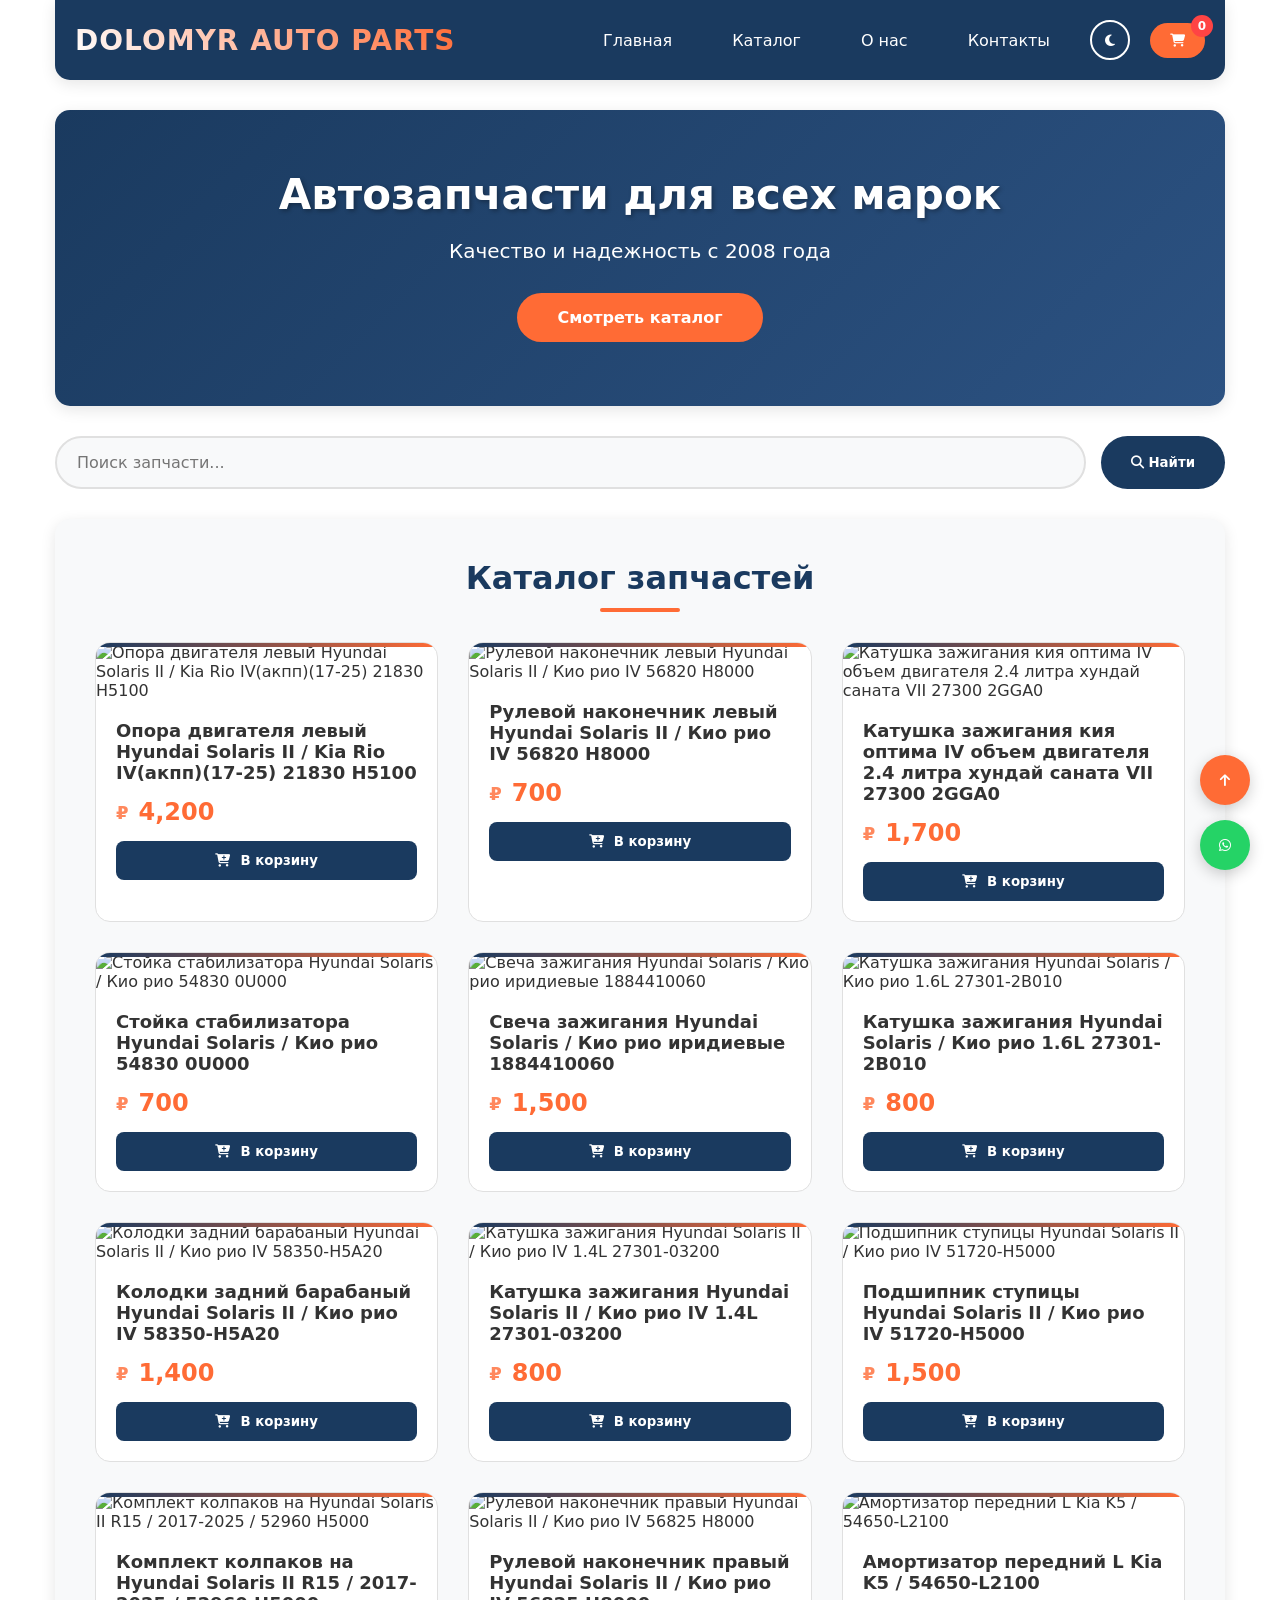
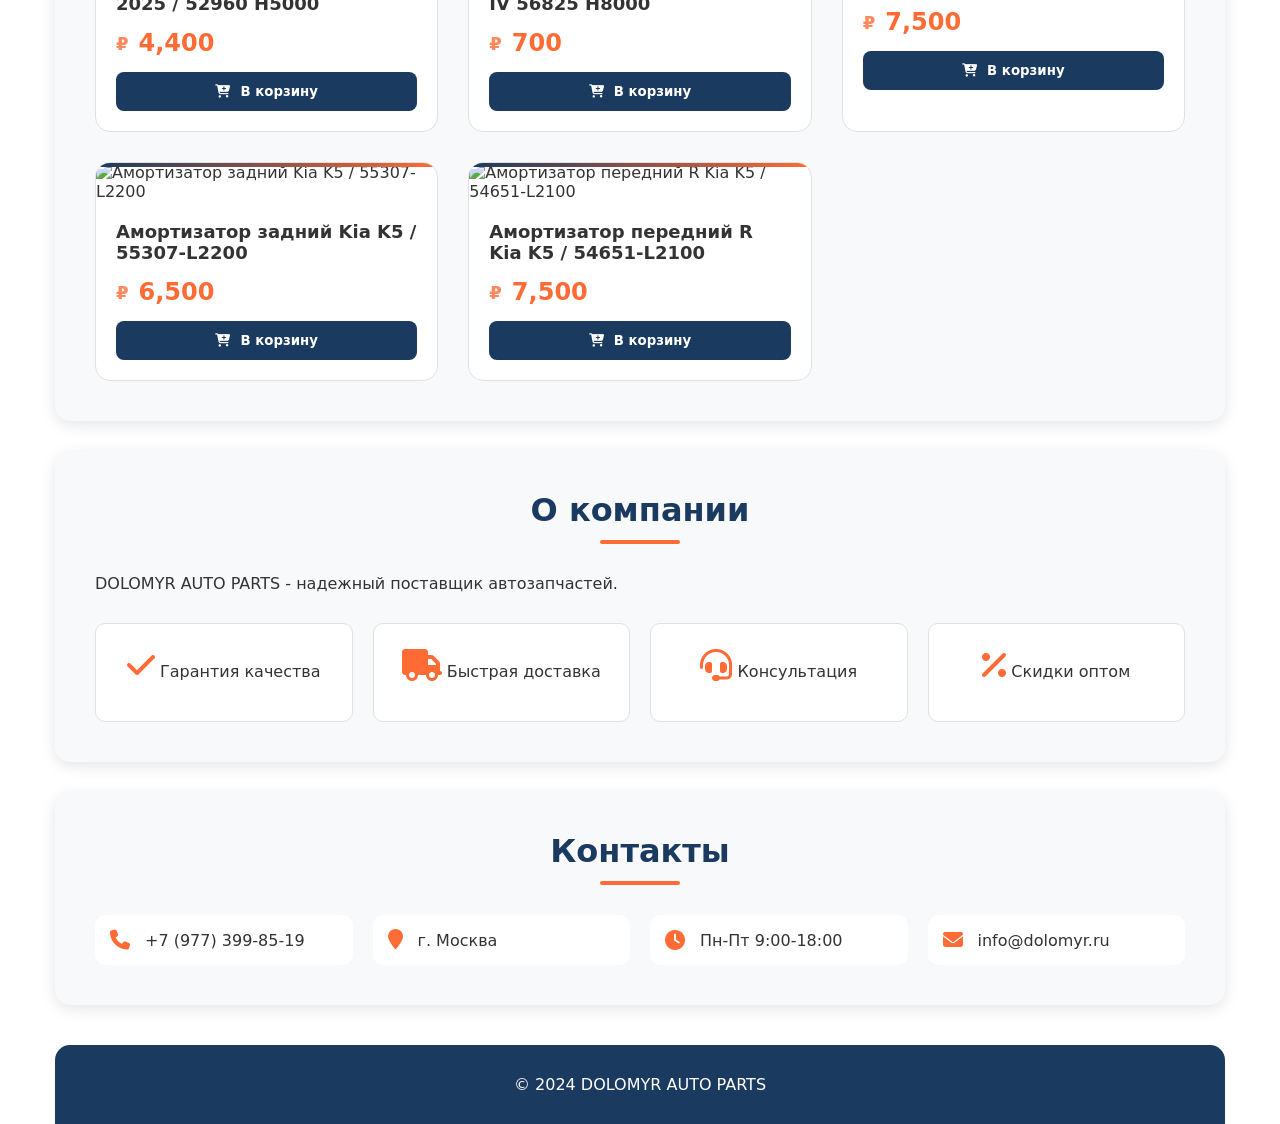
==== index.html @ 75da01c4 "Add files via upload" ====
<!DOCTYPE html>
<html lang="ru">
<head>
    <meta charset="UTF-8">
    <meta name="viewport" content="width=device-width, initial-scale=1.0">
    <title>DOLOMYR AUTO PARTS</title>
    <link rel="stylesheet" href="style.css">
    <link rel="stylesheet" href="https://cdnjs.cloudflare.com/ajax/libs/font-awesome/6.4.0/css/all.min.css">
</head>
<body class="light-mode">
    <header>
        <div class="logo">
            <h1>DOLOMYR AUTO PARTS</h1>
        </div>
        <nav>
            <a href="#home">Главная</a>
            <a href="#catalog">Каталог</a>
            <a href="#about">О нас</a>
            <a href="#contacts">Контакты</a>
            <button class="theme-toggle" onclick="toggleTheme()">
                <i class="fas fa-moon"></i>
            </button>
            <button class="cart-btn">
                <i class="fas fa-shopping-cart"></i>
                <span class="cart-count">0</span>
            </button>
        </nav>
    </header>

    <section id="home">
        <div class="hero-content">
            <h2>Автозапчасти для всех марок</h2>
            <p>Качество и надежность с 2008 года</p>
            <a href="#catalog" class="btn pulse-animation">Смотреть каталог</a>
        </div>
    </section>

    <div class="search">
        <input type="text" id="search" placeholder="Поиск запчасти...">
        <button onclick="searchProducts()"><i class="fas fa-search"></i> Найти</button>
    </div>

    <section id="catalog">
        <h2 class="section-title">Каталог запчастей</h2>
        <div class="products" id="products"></div>
    </section>

    <section id="about">
        <h2 class="section-title">О компании</h2>
        <div class="about-content">
            <p>DOLOMYR AUTO PARTS - надежный поставщик автозапчастей.</p>
            <div class="features">
                <div class="feature-item"><i class="fas fa-check"></i> Гарантия качества</div>
                <div class="feature-item"><i class="fas fa-truck"></i> Быстрая доставка</div>
                <div class="feature-item"><i class="fas fa-headset"></i> Консультация</div>
                <div class="feature-item"><i class="fas fa-percentage"></i> Скидки оптом</div>
            </div>
        </div>
    </section>

    <section id="contacts">
        <h2 class="section-title">Контакты</h2>
        <div class="contacts">
            <div class="contact-item"><i class="fas fa-phone"></i> +7 (977) 399-85-19</div>
            <div class="contact-item"><i class="fas fa-map-marker"></i> г. Москва</div>
            <div class="contact-item"><i class="fas fa-clock"></i> Пн-Пт 9:00-18:00</div>
            <div class="contact-item"><i class="fas fa-envelope"></i> info@dolomyr.ru</div>
        </div>
    </section>

    <footer>
        <p>© 2024 DOLOMYR AUTO PARTS</p>
    </footer>

    <div class="cart-modal" id="cartModal">
        <div class="cart-content">
            <h3><i class="fas fa-shopping-cart"></i> Корзина</h3>
            <div id="cartItems"></div>
            <div class="total">
                <p>Итого: <span id="total">0</span> ₽</p>
                <div class="cart-buttons">
                    <button onclick="checkout()" class="checkout-btn">Оформить заказ</button>
                    <button onclick="closeCart()" class="close-btn">Закрыть</button>
                </div>
            </div>
        </div>
    </div>

    <div class="floating-buttons">
        <button class="floating-btn" onclick="scrollToTop()">
            <i class="fas fa-arrow-up"></i>
        </button>
        <button class="floating-btn whatsapp" onclick="openWhatsApp()">
            <i class="fab fa-whatsapp"></i>
        </button>
    </div>

    <script src="script.js"></script>
</body>
</html>
---- style.css ----
* {
    margin: 0;
    padding: 0;
    box-sizing: border-box;
    font-family: 'Segoe UI', system-ui, sans-serif;
}

:root {
    --primary-color: #1a3a5f;
    --secondary-color: #ff6b35;
    --bg-color: #ffffff;
    --text-color: #333333;
    --card-bg: #f8f9fa;
    --border-color: #e0e0e0;
    --shadow: 0 4px 15px rgba(0,0,0,0.1);
    --transition: all 0.4s cubic-bezier(0.175, 0.885, 0.32, 1.275);
}

.dark-mode {
    --primary-color: #2c5282;
    --secondary-color: #ff8c5a;
    --bg-color: #1a1a2e;
    --text-color: #f0f0f0;
    --card-bg: #16213e;
    --border-color: #2d3748;
    --shadow: 0 4px 15px rgba(0,0,0,0.3);
}

body {
    background: var(--bg-color);
    color: var(--text-color);
    max-width: 1200px;
    margin: 0 auto;
    padding: 0 15px;
    transition: var(--transition);
    min-height: 100vh;
}

/* Анимации */
@keyframes fadeIn {
    from { opacity: 0; transform: translateY(30px); }
    to { opacity: 1; transform: translateY(0); }
}

@keyframes slideIn {
    from { transform: translateX(-100px); opacity: 0; }
    to { transform: translateX(0); opacity: 1; }
}

@keyframes pulse {
    0%, 100% { transform: scale(1); }
    50% { transform: scale(1.05); }
}

@keyframes bounce {
    0%, 20%, 50%, 80%, 100% { transform: translateY(0); }
    40% { transform: translateY(-10px); }
    60% { transform: translateY(-5px); }
}

@keyframes float {
    0%, 100% { transform: translateY(0); }
    50% { transform: translateY(-10px); }
}

@keyframes shake {
    0%, 100% { transform: translateX(0); }
    25% { transform: translateX(-5px); }
    75% { transform: translateX(5px); }
}

@keyframes glow {
    from { box-shadow: 0 0 10px var(--secondary-color); }
    to { box-shadow: 0 0 20px var(--secondary-color); }
}

@keyframes rotate {
    from { transform: rotate(0deg); }
    to { transform: rotate(360deg); }
}

/* Шапка */
header {
    background: var(--primary-color);
    color: white;
    padding: 20px;
    display: flex;
    justify-content: space-between;
    align-items: center;
    border-radius: 0 0 15px 15px;
    margin-bottom: 30px;
    animation: slideIn 0.8s ease-out;
    position: sticky;
    top: 0;
    z-index: 100;
    box-shadow: var(--shadow);
}

.logo h1 {
    font-size: 28px;
    font-weight: 700;
    letter-spacing: 1px;
    background: linear-gradient(45deg, white, #ff6b35);
    -webkit-background-clip: text;
    -webkit-text-fill-color: transparent;
    background-clip: text;
}

nav {
    display: flex;
    gap: 20px;
    align-items: center;
}

nav a {
    color: white;
    text-decoration: none;
    padding: 10px 20px;
    border-radius: 25px;
    transition: var(--transition);
    position: relative;
    overflow: hidden;
}

nav a::before {
    content: '';
    position: absolute;
    top: 0;
    left: -100%;
    width: 100%;
    height: 100%;
    background: var(--secondary-color);
    transition: var(--transition);
    z-index: -1;
}

nav a:hover::before {
    left: 0;
}

nav a:hover {
    transform: translateY(-3px);
    box-shadow: 0 5px 15px rgba(0,0,0,0.2);
}

.theme-toggle {
    background: transparent;
    border: 2px solid white;
    color: white;
    width: 40px;
    height: 40px;
    border-radius: 50%;
    cursor: pointer;
    transition: var(--transition);
    animation: float 3s ease-in-out infinite;
}

.theme-toggle:hover {
    background: white;
    color: var(--primary-color);
    transform: rotate(180deg);
}

.cart-btn {
    background: var(--secondary-color);
    color: white;
    border: none;
    padding: 10px 20px;
    border-radius: 25px;
    cursor: pointer;
    position: relative;
    transition: var(--transition);
    font-weight: 600;
}

.cart-btn:hover {
    transform: translateY(-3px) scale(1.05);
    box-shadow: 0 10px 20px rgba(255,107,53,0.3);
    animation: pulse 0.5s ease;
}
.cart-count {
    position: absolute;
    top: -8px;
    right: -8px;
    background: #ff4444;
    color: white;
    border-radius: 50%;
    width: 22px;
    height: 22px;
    font-size: 12px;
    display: flex;
    align-items: center;
    justify-content: center;
    animation: bounce 0.5s ease;
}

/* Герой */
#home {
    background: linear-gradient(135deg, var(--primary-color), #2c5282);
    color: white;
    text-align: center;
    padding: 60px 20px;
    border-radius: 15px;
    margin-bottom: 30px;
    animation: fadeIn 1s ease-out;
    position: relative;
    overflow: hidden;
}

#home::before {
    content: '';
    position: absolute;
    top: 0;
    left: 0;
    right: 0;
    bottom: 0;
    opacity: 0.1;
}

.hero-content {
    position: relative;
    z-index: 1;
}

#home h2 {
    font-size: 42px;
    margin-bottom: 20px;
    animation: fadeIn 1.2s ease-out 0.3s both;
    text-shadow: 2px 2px 4px rgba(0,0,0,0.3);
}

#home p {
    font-size: 20px;
    margin-bottom: 30px;
    opacity: 0.9;
    animation: fadeIn 1.4s ease-out 0.6s both;
}

.btn {
    background: var(--secondary-color);
    color: white;
    padding: 15px 40px;
    text-decoration: none;
    border-radius: 30px;
    font-weight: 600;
    display: inline-block;
    transition: var(--transition);
    border: none;
    cursor: pointer;
    position: relative;
    overflow: hidden;
}

.btn::after {
    content: '';
    position: absolute;
    top: 50%;
    left: 50%;
    width: 0;
    height: 0;
    border-radius: 50%;
    background: rgba(255,255,255,0.3);
    transform: translate(-50%, -50%);
    transition: width 0.6s, height 0.6s;
}

.btn:hover::after {
    width: 300px;
    height: 300px;
}

.btn:hover {
    transform: translateY(-5px);
    box-shadow: 0 15px 30px rgba(255,107,53,0.4);
}

.pulse-animation {
    animation: pulse 2s infinite;
}

/* Поиск */
.search {
    display: flex;
    margin: 30px 0;
    gap: 15px;
    animation: fadeIn 1s ease-out;
}

.search input {
    flex: 1;
    padding: 15px 20px;
    border: 2px solid var(--border-color);
    border-radius: 30px;
    font-size: 16px;
    background: var(--card-bg);
    color: var(--text-color);
    transition: var(--transition);
}

.search input:focus {
    outline: none;
    border-color: var(--secondary-color);
    transform: scale(1.02);
    box-shadow: 0 5px 20px rgba(255,107,53,0.1);
}

.search button {
    background: var(--primary-color);
    color: white;
    border: none;
    padding: 0 30px;
    cursor: pointer;
    border-radius: 30px;
    font-weight: 600;
    transition: var(--transition);
}

.search button:hover {
    background: var(--secondary-color);
    transform: translateX(5px);
    box-shadow: 0 5px 15px rgba(0,0,0,0.2);
}

/* Секции */
section {
    background: var(--card-bg);
    padding: 40px;
    margin: 30px 0;
    border-radius: 15px;
    box-shadow: var(--shadow);
    transition: var(--transition);
    animation: fadeIn 0.8s ease-out;
}

section:hover {
    transform: translateY(-5px);
    box-shadow: 0 15px 30px rgba(0,0,0,0.15);
}

.section-title {
    color: var(--primary-color);
    margin-bottom: 30px;
    font-size: 32px;
    text-align: center;
    position: relative;
    padding-bottom: 15px;
}

.section-title::after {
    content: '';
    position: absolute;
    bottom: 0;
    left: 50%;
    transform: translateX(-50%);
    width: 80px;
    height: 4px;
    background: var(--secondary-color);
    border-radius: 2px;
}

/* Товары */
.products {
    display: grid;
    grid-template-columns: repeat(auto-fill, minmax(280px, 1fr));
    gap: 30px;
}

.product {
    background: var(--bg-color);
    border-radius: 15px;
    overflow: hidden;
    transition: var(--transition);
    animation: fadeIn 0.6s ease-out;
    position: relative;
    border: 1px solid var(--border-color);
}

.product::before {
    content: '';
    position: absolute;
    top: 0;
    left: 0;
    right: 0;
    height: 4px;
    background: linear-gradient(90deg, var(--primary-color), var(--secondary-color));
}
.product:hover {
    transform: translateY(-10px) scale(1.02);
    box-shadow: 0 20px 40px rgba(0,0,0,0.15);
}

.product:hover img {
    transform: scale(1.1);
}

.product img {
    width: 100%;
    height: 200px;
    object-fit: cover;
    transition: var(--transition);
}

.product-info {
    padding: 20px;
}

.product h3 {
    font-size: 18px;
    margin-bottom: 10px;
    color: var(--text-color);
    font-weight: 600;
}

.price {
    color: var(--secondary-color);
    font-size: 24px;
    font-weight: 700;
    margin: 15px 0;
    display: flex;
    align-items: center;
    gap: 10px;
}

.price::before {
    content: '₽';
    font-size: 18px;
    opacity: 0.8;
}

.add-cart {
    background: var(--primary-color);
    color: white;
    border: none;
    padding: 12px;
    width: 100%;
    border-radius: 8px;
    cursor: pointer;
    font-weight: 600;
    transition: var(--transition);
    display: flex;
    align-items: center;
    justify-content: center;
    gap: 10px;
}

.add-cart:hover {
    background: var(--secondary-color);
    letter-spacing: 1px;
}

.add-cart:active {
    animation: shake 0.3s ease;
}

/* О нас */
.features {
    display: grid;
    grid-template-columns: repeat(auto-fit, minmax(200px, 1fr));
    gap: 20px;
    margin-top: 30px;
}

.feature-item {
    background: var(--bg-color);
    padding: 25px;
    border-radius: 10px;
    text-align: center;
    transition: var(--transition);
    border: 1px solid var(--border-color);
}

.feature-item:hover {
    transform: translateY(-5px);
    border-color: var(--secondary-color);
}

.feature-item i {
    color: var(--secondary-color);
    font-size: 32px;
    margin-bottom: 15px;
    animation: float 3s ease-in-out infinite;
}

/* Контакты */
.contacts {
    display: grid;
    grid-template-columns: repeat(auto-fit, minmax(250px, 1fr));
    gap: 20px;
    margin-top: 20px;
}

.contact-item {
    display: flex;
    align-items: center;
    gap: 15px;
    padding: 15px;
    background: var(--bg-color);
    border-radius: 10px;
    transition: var(--transition);
}

.contact-item:hover {
    transform: translateX(10px);
    background: var(--primary-color);
    color: white;
}

.contact-item i {
    color: var(--secondary-color);
    font-size: 20px;
}

/* Подвал */
footer {
    text-align: center;
    padding: 30px;
    background: var(--primary-color);
    color: white;
    margin-top: 40px;
    border-radius: 15px 15px 0 0;
    animation: fadeIn 1s ease-out;
}

/* Корзина */
.cart-modal {
    display: none;
    position: fixed;
    top: 0;
    right: 0;
    width: 400px;
    height: 100%;
    background: var(--card-bg);
    z-index: 1000;
    animation: slideIn 0.4s cubic-bezier(0.175, 0.885, 0.32, 1.275);
    border-left: 4px solid var(--secondary-color);
}

.cart-content {
    height: 100%;
    display: flex;
    flex-direction: column;
    padding: 20px;
}

.cart-content h3 {
    color: var(--primary-color);
    padding-bottom: 20px;
    border-bottom: 2px solid var(--border-color);
    margin-bottom: 20px;
    font-size: 24px;
}

#cartItems {
    flex: 1;
    overflow-y: auto;
    padding-right: 10px;
}

.cart-item {
    display: flex;
    justify-content: space-between;
    align-items: center;
    padding: 15px;
    margin-bottom: 10px;
    background: var(--bg-color);
    border-radius: 8px;
    animation: fadeIn 0.3s ease-out;
    border-left: 4px solid var(--secondary-color);
}

.cart-item:hover {
    transform: translateX(5px);
}

.remove {
    background: #ff4444;
    color: white;
    border: none;
    padding: 8px 15px;
    cursor: pointer;
    border-radius: 5px;
    transition: var(--transition);
}

.remove:hover {
    background: #cc0000;
    transform: rotate(90deg);
}

.total {
    padding-top: 20px;
    border-top: 2px solid var(--primary-color);
}

.total p {
    font-size: 24px;
    font-weight: 700;
    margin-bottom: 20px;
    color: var(--primary-color);
}

.cart-buttons {
    display: flex;
    gap: 10px;
}
.cart-buttons button {
    flex: 1;
    padding: 12px;
    border: none;
    border-radius: 8px;
    cursor: pointer;
    font-weight: 600;
    transition: var(--transition);
}

.checkout-btn {
    background: var(--secondary-color);
    color: white;
}

.checkout-btn:hover {
    background: #ff8c5a;
    animation: glow 1s infinite alternate;
}

.close-btn {
    background: #6c757d;
    color: white;
}

.close-btn:hover {
    background: #5a6268;
}

/* Плавающие кнопки */
.floating-buttons {
    position: fixed;
    bottom: 30px;
    right: 30px;
    display: flex;
    flex-direction: column;
    gap: 15px;
    z-index: 99;
}

.floating-btn {
    width: 50px;
    height: 50px;
    border-radius: 50%;
    border: none;
    background: var(--secondary-color);
    color: white;
    cursor: pointer;
    transition: var(--transition);
    box-shadow: 0 4px 15px rgba(0,0,0,0.2);
    animation: float 3s ease-in-out infinite;
}

.floating-btn:hover {
    transform: scale(1.1);
    box-shadow: 0 8px 25px rgba(0,0,0,0.3);
}

.floating-btn.whatsapp {
    background: #25D366;
    animation-delay: 0.5s;
}

/* Уведомления */
.notification {
    position: fixed;
    top: 20px;
    right: 20px;
    background: var(--secondary-color);
    color: white;
    padding: 15px 25px;
    border-radius: 8px;
    z-index: 1001;
    animation: slideIn 0.3s ease-out, fadeOut 0.3s ease-out 2.7s;
    box-shadow: var(--shadow);
}

/* Адаптивность */
@media (max-width: 768px) {
    header {
        flex-direction: column;
        gap: 15px;
    }
    
    nav {
        flex-wrap: wrap;
        justify-content: center;
    }
    
    .products {
        grid-template-columns: repeat(auto-fill, minmax(250px, 1fr));
    }
    
    .cart-modal {
        width: 100%;
    }
    
    .floating-buttons {
        bottom: 20px;
        right: 20px;
    }
}
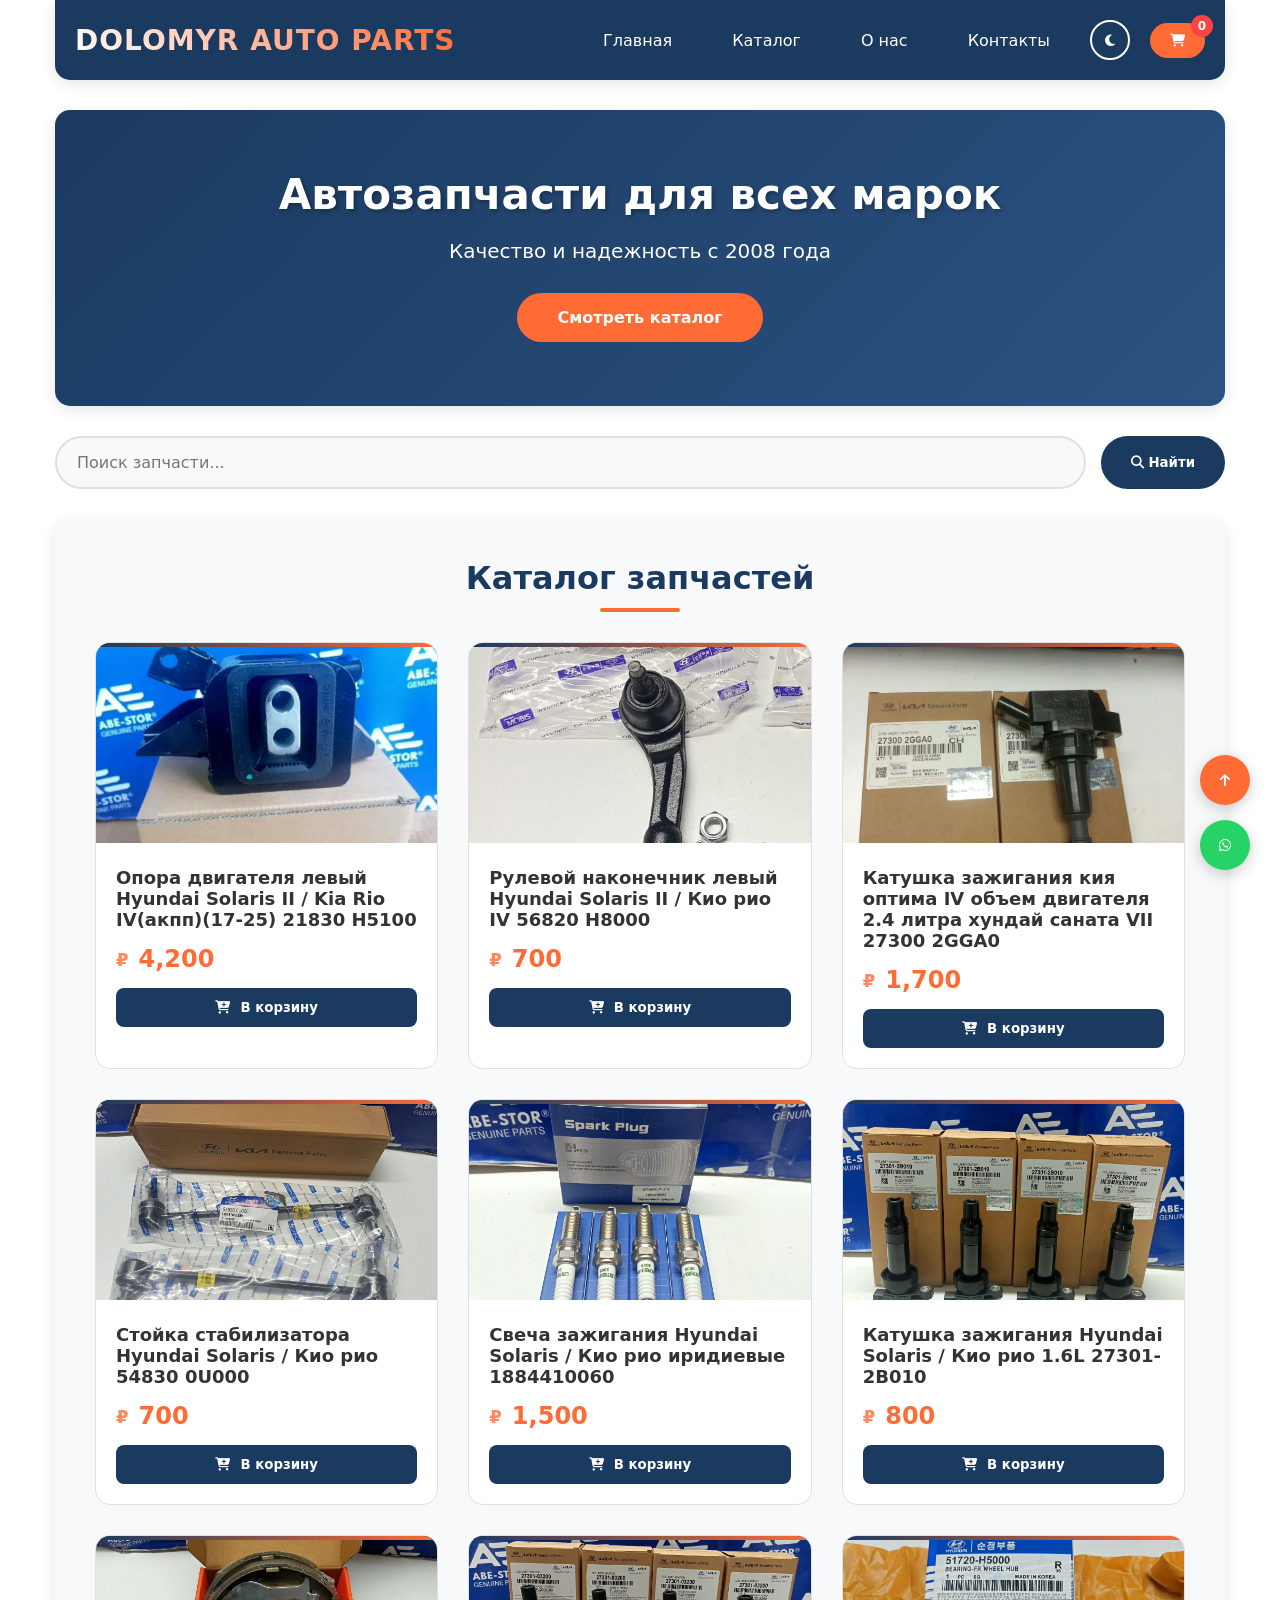
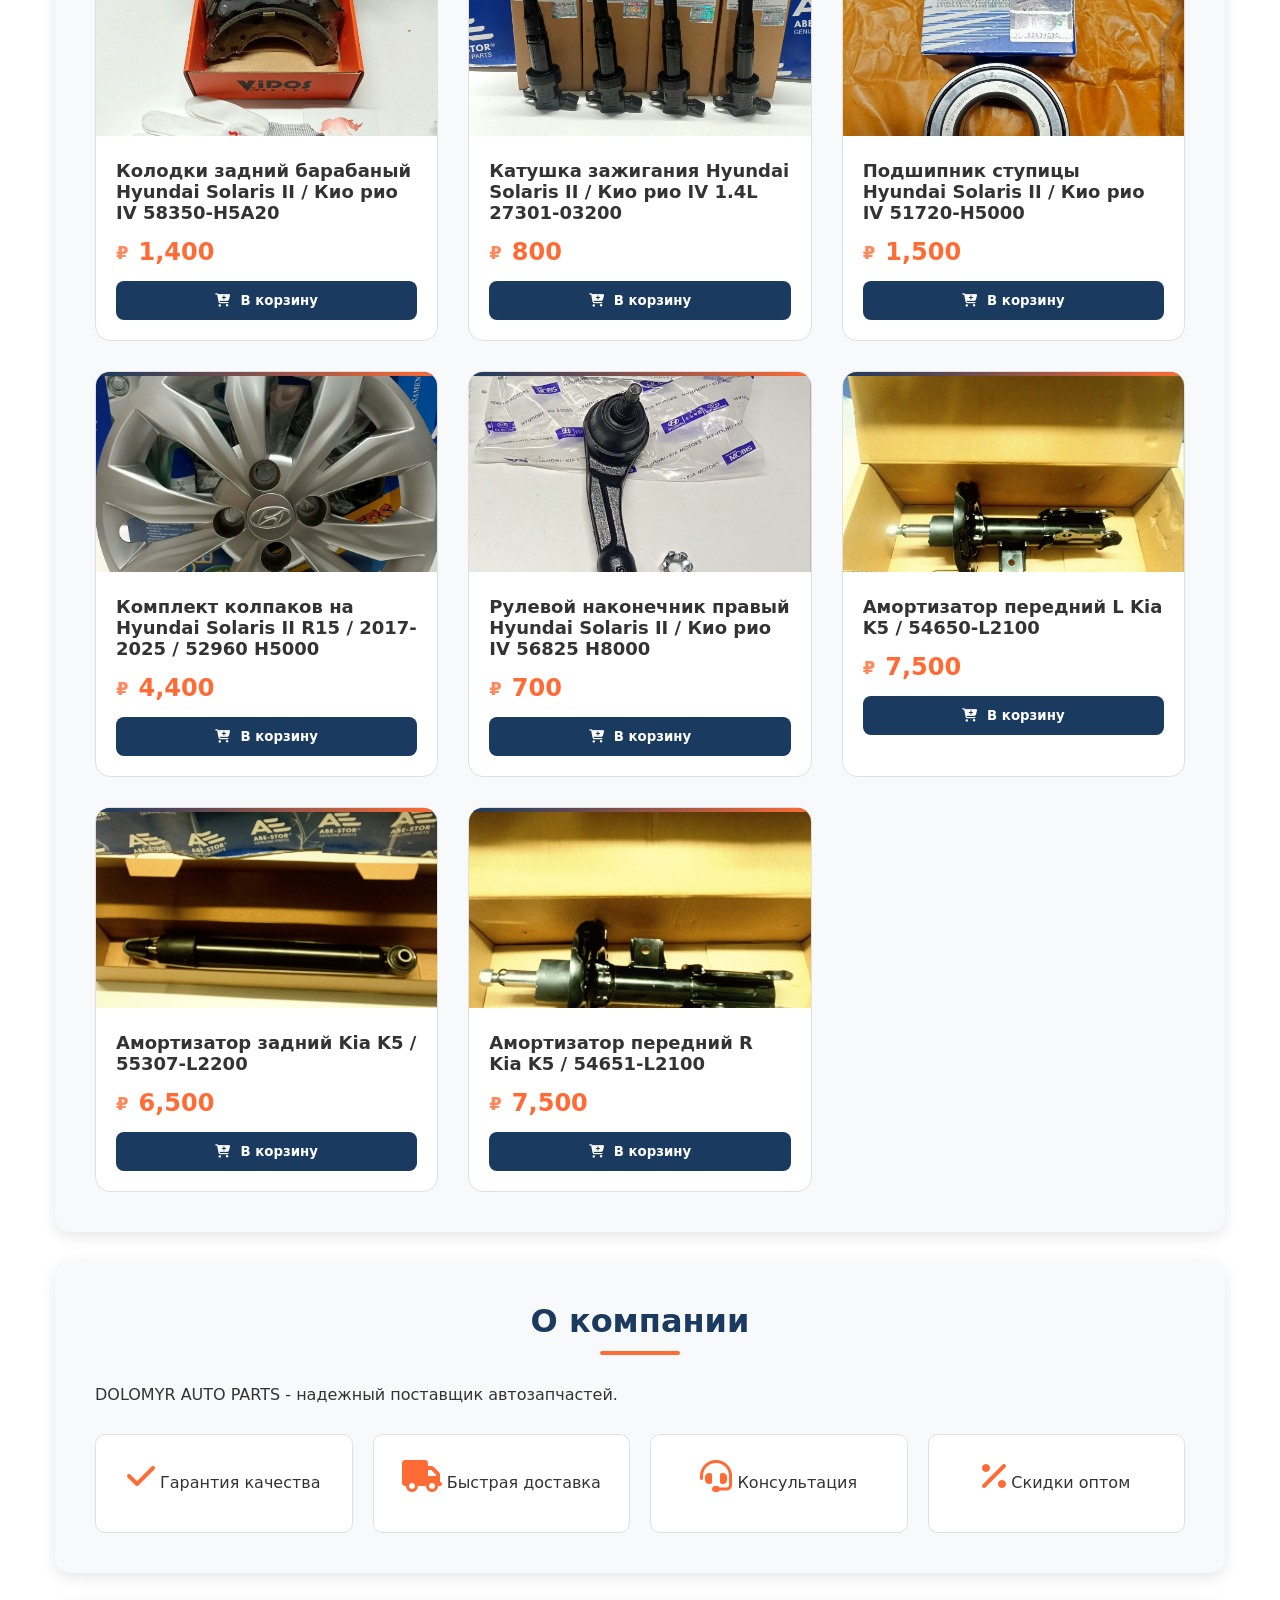
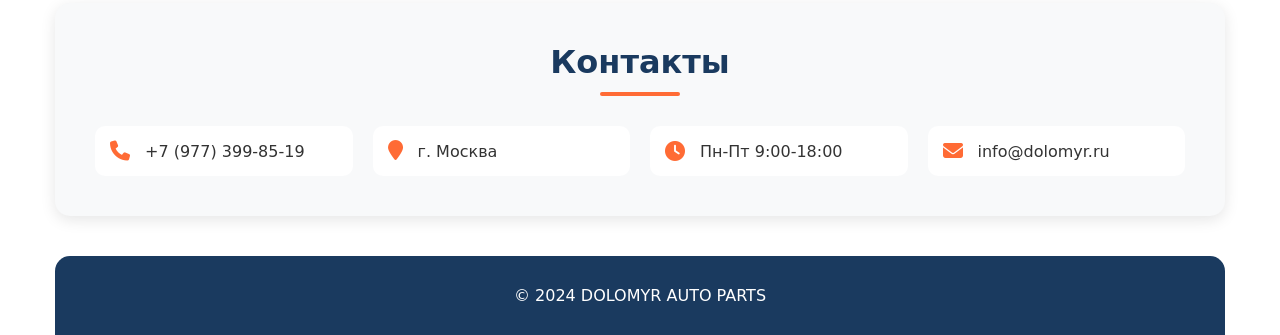
==== commit 2df5eb09: "Update index.html" ====
--- a/index.html
+++ b/index.html
@@ -6,6 +6,7 @@
     <title>DOLOMYR AUTO PARTS</title>
     <link rel="stylesheet" href="style.css">
     <link rel="stylesheet" href="https://cdnjs.cloudflare.com/ajax/libs/font-awesome/6.4.0/css/all.min.css">
+    <link rel="icon" href="favicon.ico" type="image/x-icon">
 </head>
 <body class="light-mode">
     <header>
@@ -97,4 +98,5 @@
 
     <script src="script.js"></script>
 </body>
-</html>+
+</html>
